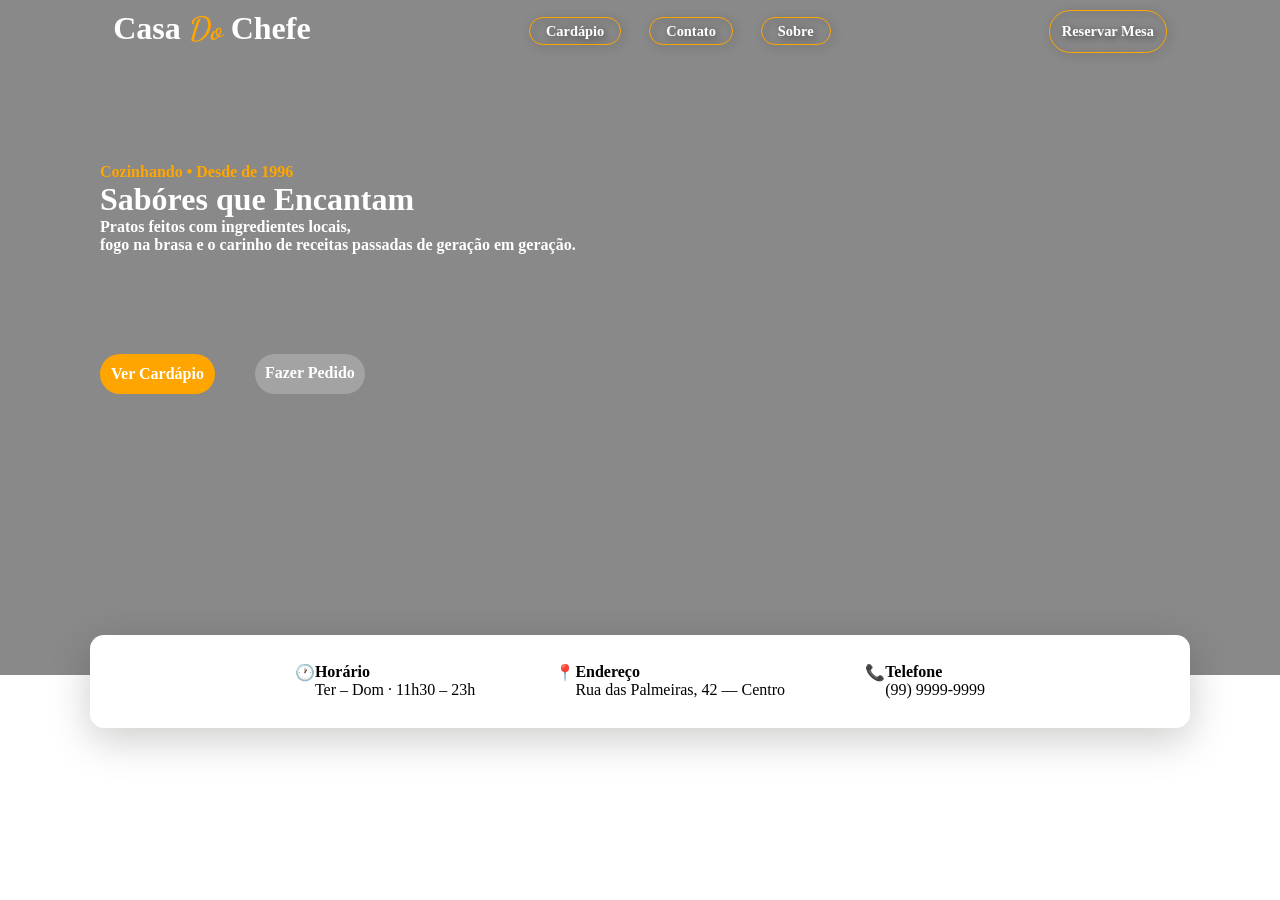
==== index.html @ 4aad68d4 "add initial HTML structure for Casa do Chefe" ====
<!DOCTYPE html>
<html lang="en">
<head>
  <meta charset="UTF-8">
  <meta name="viewport" content="width=device-width, initial-scale=1.0">
  <link rel="stylesheet" href="./CasadoChefe.css">
  <link rel="preconnect" href="https://fonts.googleapis.com">
  <link rel="preconnect" href="https://fonts.gstatic.com" crossorigin>
  <link href="https://fonts.googleapis.com/css2?family=BJCree:wght@400;500;600;700&family=Courgette&family=Dancing+Script:wght@400..700&family=M+PLUS +U:wght@100..900&family=Oswald:wght@200..700&family=Plus+Jakarta+Sans:ital,wght@0,200..800;1,200..800&family=Saira:ital,wght@0,100..900;1,100..900&  family=Source+Code+Pro:ital,wght@0,200..900;1,200..900&display=swap" rel="stylesheet">
  <link rel="preconnect" href="https://fonts.googleapis.com">
  <link rel="preconnect" href="https://fonts.gstatic.com" crossorigin>
  <link href="https://fonts.googleapis.com/css2?family=BJCree:wght@400;500;600;700&family=Courgette&family=Dancing+Script:wght@400..700&family=M+PLUS +U:wght@100..900&family=Nunito:ital,wght@0,200..1000;1,200..1000&family=Oswald:wght@200..700&family=Plus+Jakarta+Sans:ital,wght@0,200..800;1,200..800& family=Saira:ital,wght@0,100..900;1,100..900&family=Source+Code+Pro:ital,wght@0,200..900;1,200..900&display=swap" rel="stylesheet">
  <link rel="preconnect" href="https://fonts.googleapis.com">
  <link rel="preconnect" href="https://fonts.gstatic.com" crossorigin>
  <link rel="preconnect" href="https://fonts.googleapis.com">
  <link rel="preconnect" href="https://fonts.gstatic.com" crossorigin>
  <link href="https://fonts.googleapis.com/css2?family=BJCree:wght@400;500;600;700&family=Courgette&family=Dancing+Script:wght@400..700&family=Great+Vibes& family=M+PLUS+U:wght@100..900&family=Nunito:ital,wght@0,200..1000;1,200..1000&family=Oswald:wght@200..700&family=Plus+Jakarta+Sans:ital,wght@0,200..800; 1,200..800&family=Saira:ital,wght@0,100..900;1,100..900&family=Source+Code+Pro:ital,wght@0,200..900;1,200..900&display=swap" rel="stylesheet">
  <title>Casa do Chef</title>
</head>

<body>
  <header class="header">
    <nav class="topbar">
      <h1 id="logo">Casa<span class="do">&nbsp;Do&nbsp;</span>Chefe</h1>
      <ul class="nav-list">
        <li>
          <a class="listah" href="#">Cardápio</a>
        </li>
        <li>
          <a class="listah" href="#">Contato</a>
        </li>
        <li>
          <a class="listah" href="#">Sobre</a>
        </li>
      </ul>
      <a class="listah" id="list" href="">Reservar Mesa</a>
    </nav>
  <div class="conteiner">
    <p class="tag">Cozinhando • Desde de 1996</p>
    <h1 class="titulo">Sabóres que Encantam</h1>
    <p class="desc">Pratos feitos com ingredientes locais, <br>fogo na brasa e o carinho de receitas passadas de geração em geração.</p>
  </div>
  <div class="butao">
    <a id="botaoa" href="#">Ver Cardápio</a>
    <a id="botaob" href="#">Fazer Pedido</a>
  </div>
  <img class="SegundaLogo" src="./SegundaLogo.png" alt="">
  </header>
<main>
  <section class="barra-infos">
    <div class="conteiners-infos">

      <div class="info-time">
        <span class="info-icon">🕐</span>
        <div>
          <strong>Horário</strong>
          <p>Ter – Dom · 11h30 – 23h</p>
        </div>
      </div>

      <div class="info-ender">
        <span class="ender-icon">📍</span>
        <div>
          <strong>Endereço</strong>
          <p>Rua das Palmeiras, 42 — Centro</p>
        </div>
      </div>

      <div class="info-tel">
        <span class="tel-icon">📞</span>
        <div>
          <strong>Telefone</strong>
          <p>(99) 9999-9999</p>
        </div>
      </div>

    </div>
  </section>
</main>
</body>
</html>
---- CasadoChefe.css ----
:root {
  --main-bg-color: rgb(255, 255, 255);
  --shadow: 0 12px 40px rgba(10, 8, 6, 0.205);
}

.header {
  color: #fff;
  min-height: 75vh;
  display: flex;
  position: relative;
  flex-direction: column;
  background: url(./BackGroundInicio.png) center / cover no-repeat;
}
.header::before {
  content: "";           /* obrigatório para existir */
  position: absolute;    /* flutua sobre o header */
  top: 0;
  left: 0;
  width: 100%;           /* cobre toda a largura */
  height: 100%;          /* cobre toda a altura */
  background: rgba(20, 20, 20, 0.5); /* vidro escuro semitransparente */
}

.conteiner, .butao, #logo {
  position: relative;
  z-index: 1;
}

.topbar {
display: flex;
justify-content: space-around;
padding: 10px;
}

#logo {
  display: flex;
  font-family: "BJCree", serif;
  font-weight: 900;
  font-style: normal;
  font-size: 2rem;
  /* text-shadow:
    -1px -1px 0 rgb(0, 0, 0),
     1px -1px 0 rgb(28, 28, 28),
    -1px  1px 0 rgb(63, 62, 62),
     1px  1px 0 rgb(77, 77, 77);  */
}

.do {
  font-family: "Dancing Script", cursive;
  font-optical-sizing: auto;
  font-style: normal;
  color: orange;
}

.nav-list {
  display: flex;
  gap: 28px;
  padding: 12px;
  font-family: "BJCree", serif;
  font-weight: 600;
  font-style: normal;
}

.nav-list a {
  text-decoration: none;
  color: inherit;
  cursor: pointer;
}
ul {
  list-style-type: none;
}

.listah {
  position: relative;
  padding: 0.3rem 1rem;
  font-size: 0.9rem;
  font-weight: 600;
  color: white;
  background: none;
  border: 1px solid orange;
  border-radius: 100px;
  cursor: pointer;
  overflow: hidden;
  transition: all 0.3s ease;
}

.listah {
  background: linear-gradient(orange 0 0) no-repeat calc(200% - var(--p, 0%))
    100% / 200% var(--p, 0.2em);
  transition: 0.3s var(--t, 0s),
    background-position 0.3s calc(0.3s - var(--t, 0s));
    filter: drop-shadow(2px 2px 4px rgba(0,0,0,0.6));
}

.listah:hover {
  --p: 100%;
  --t: 0.3s;
  color: #fff;
}

#list {
  text-decoration: none;
  color: inherit;
  display: flex;
  font-family: "BJCree", serif;
  font-weight: 600;
  font-style: normal;
  padding: 12px;
  filter: drop-shadow(2px 2px 4px rgba(0,0,0,0.6));
}

.nav-reserva {
  text-decoration: none;
  color: inherit;
  font-family: "BJCree", serif;
  font-weight: 600;
  font-style: normal;
  background-color: orange;
  border-radius: 20px;
  border: 5px solid orange;
  box-shadow: 20px;
}

.conteiner {
  display: flex;
  flex-direction: column;
  padding: 100px;
  font-style: normal;
  font-family: "BJCree", serif;
  font-weight: 600;
}

.tag {
  color: orange;
  font-weight: 600;
  color: orange;
}

.titulo {
  
}

.desc {
  
}

.butao {
  display: flex;
  margin-left: 100px;
  gap: 40px;
  font-family: "BJCree", serif;
  font-weight: 600;
  font-style: normal;
}

.butao a {
  text-decoration: none;
  color: inherit;
}

#botaoa {
  display: flex;
  background-color: orange;
  border: 1px dotted orange;
  border-radius: 20px;
  cursor: pointer;
  padding: 10px;
}
#botaoa:hover {
  background: rgba(255, 166, 0, 0.74);
  border-color: transparent;
}

#botaob {
  display: flex;
  background-color: rgba(255, 255, 255, 0.219);
  border: 6px hidden rgba(255, 255, 255, 0.521);
  border-radius: 20px;     /*dotted dashed double groove ridge inset outset*/
  cursor: pointer;
  padding: 10px;
}
#botaob:hover {
  background: rgba(255,255,255, 0.12);
  border-color: white;
}

.SegundaLogo {
  display: flex;
  flex-direction: row;
  justify-content: flex-end;
  margin-top: 170px;
  margin-left: 1500px;
  z-index: 2;
  width: 30%;
}
* {
  margin: 0;
  padding: 0;
  box-sizing: border-box;
}

body {
  width: 100%;
  overflow-x: hidden; 
}

.barra-infos {
  background: var(--main-bg-color);
  border-bottom: 1px solid var(--main-bg-color);
  margin-top: -40px;
  position: relative;
  z-index: 2;
  border-radius: 14px;
  width: min(1100px, 92%);
  margin-left: auto;
  margin-right: auto;
  box-shadow: var(--shadow);
}

.conteiners-infos {
  display: flex;
  flex-direction: row;
  grid-template-columns: repeat(3, 1fr);
  gap: 80px;
  padding: 28px 32px;
  justify-content: center;
  font-family: "BJCree", serif;
  font-weight: 300;
  font-style: normal;
}

.info-time {
  display: flex;
}

.info-ender {
  display: flex;
}

.info-tel {
  display: flex;
}


@media (max-width: 600px) {}
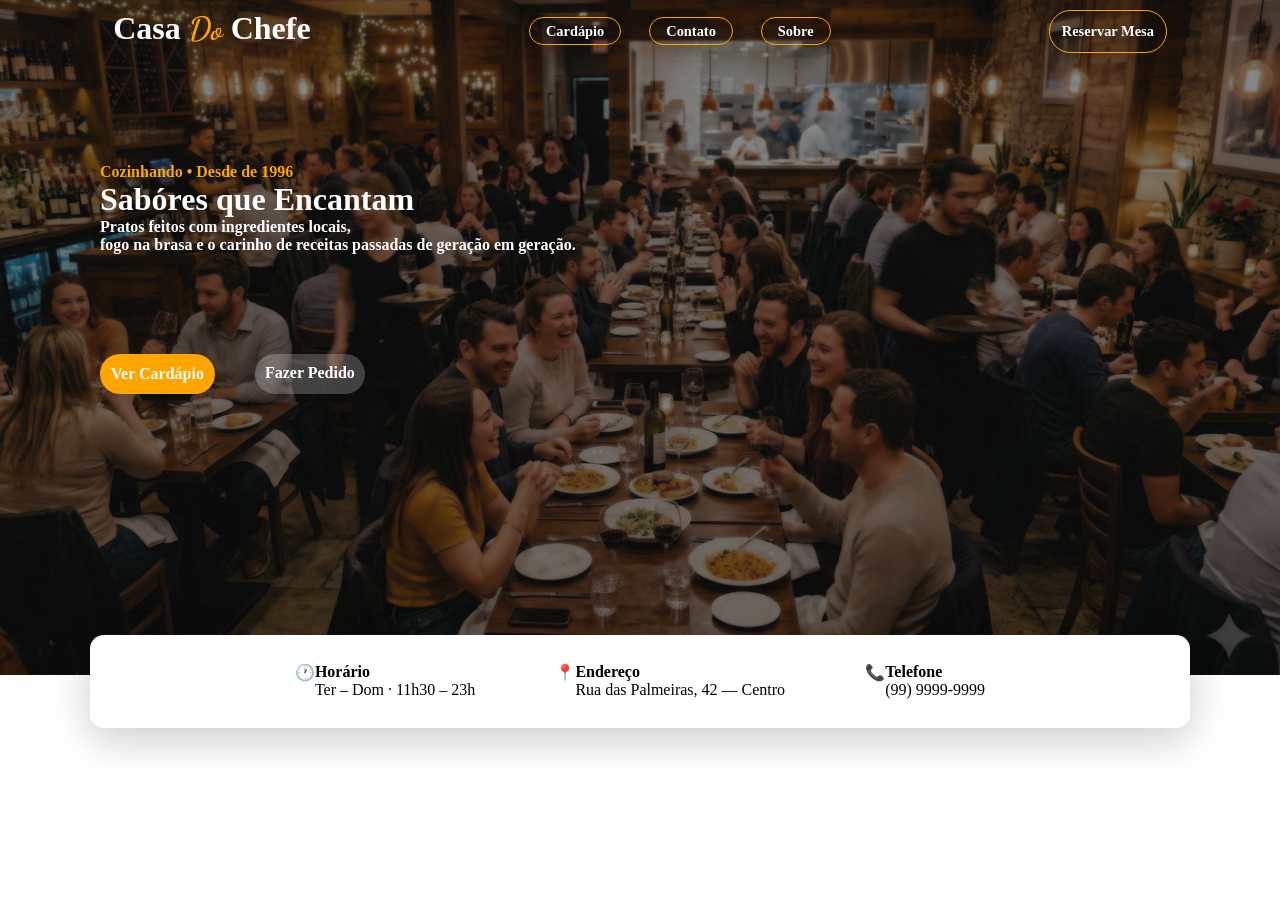
==== commit e7fdc90c: "Refactor code structure for improved readability and maintainability" ====
--- a/index.html
+++ b/index.html
@@ -44,7 +44,7 @@
     <a id="botaoa" href="#">Ver Cardápio</a>
     <a id="botaob" href="#">Fazer Pedido</a>
   </div>
-  <img class="SegundaLogo" src="./SegundaLogo.png" alt="">
+  <img class="SegundaLogo" src="./img/SegundaLogo.png" alt="">
   </header>
 <main>
   <section class="barra-infos">
--- a/CasadoChefe.css
+++ b/CasadoChefe.css
@@ -9,7 +9,7 @@
   display: flex;
   position: relative;
   flex-direction: column;
-  background: url(./BackGroundInicio.png) center / cover no-repeat;
+  background: url(./img/BackgroundInicio.png) center / cover no-repeat;
 }
 .header::before {
   content: "";           /* obrigatório para existir */
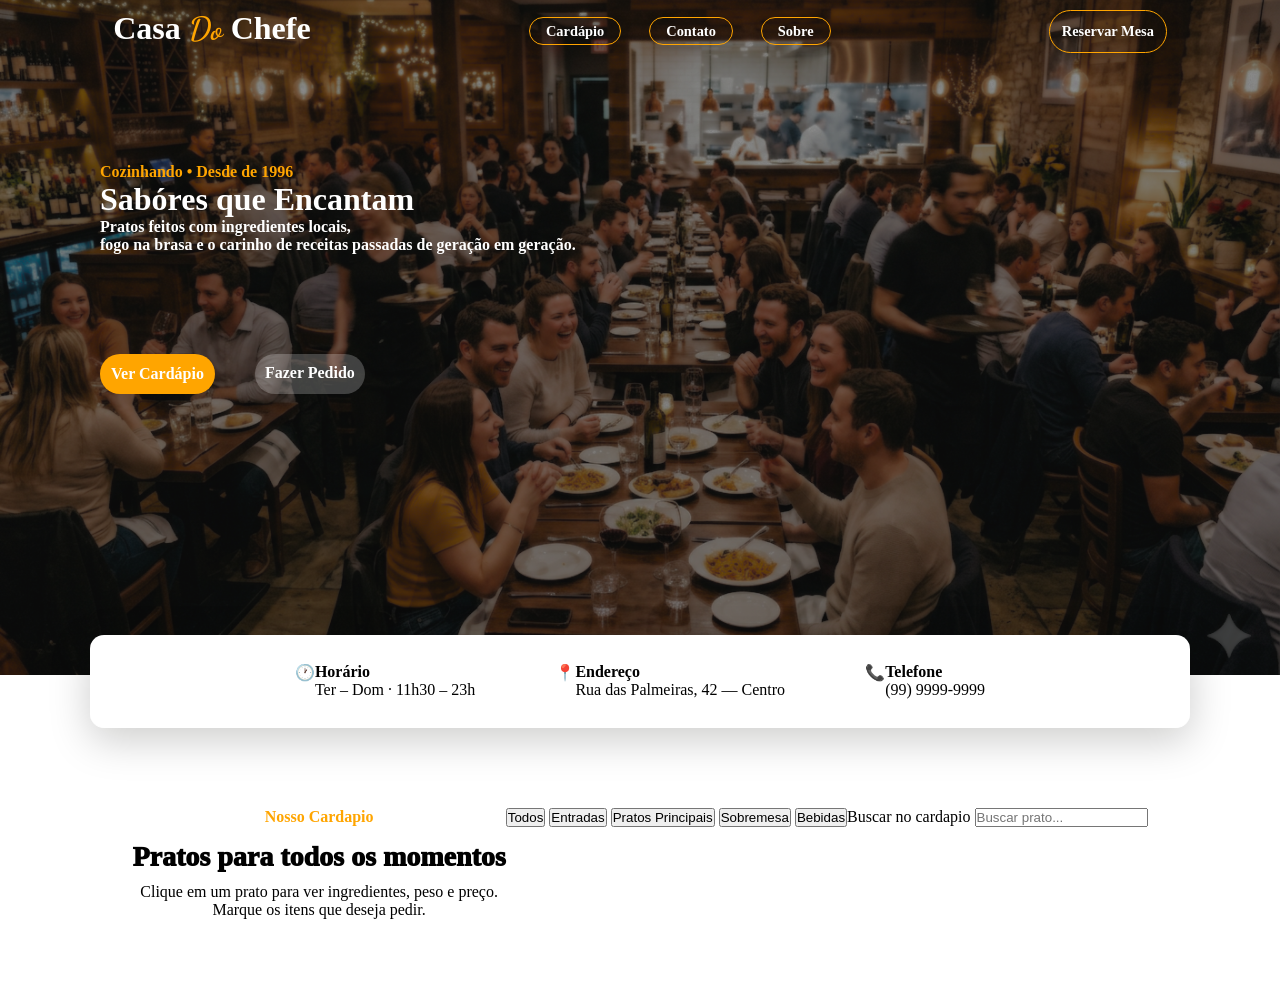
==== commit 23fdec4b: "adiciona seção de cardápio com estilo e descrição" ====
--- a/index.html
+++ b/index.html
@@ -73,8 +73,25 @@
           <p>(99) 9999-9999</p>
         </div>
       </div>
-
     </div>
+  </section>
+  <section class="cardapio container" id="menu">
+    <header class="card-header">
+      <p class="card-tag" >Nosso Cardapio</p>
+      <h2 class="card-titulo">Pratos para todos os momentos</h2>
+      <p class="card-desc">Clique em um prato para ver ingredientes, peso e preço. <br> Marque os itens que deseja pedir.</p>
+    </header>
+  <div>
+    <button class="btodos">Todos</button>
+    <button class="bentradas">Entradas</button>
+    <button class="bprincipais">Pratos Principais</button>
+    <button class="bsobremosa">Sobremesa</button>
+    <button class="bbebidas">Bebidas</button>
+  </div>
+  <label class="pesquisa">
+    <span>Buscar no cardapio</span>
+    <input type="pesquisa-c" id="barradepesquisa" placeholder="Buscar prato...">
+  </label>
   </section>
 </main>
 </body>
--- a/CasadoChefe.css
+++ b/CasadoChefe.css
@@ -229,6 +229,38 @@
   font-style: normal;
 }
 
+.cardapio {
+  display: flex;
+  justify-content: center;
+  padding: 80px 60px;
+}
+
+.card-header {
+  text-align: center;
+}
+
+.card-tag {
+  color: orange;
+  font-style: normal;
+  font-family: "BJCree", serif;
+  font-weight: 600;
+  margin-bottom: 15px;
+}
+
+.card-titulo {
+  font-style: normal;
+  font-family: "BJCree", serif;
+  font-weight: 1000;
+  font-size: 28px;
+  margin-bottom: 10px;
+}
+
+.card-desc {
+  font-style: normal;
+  font-family: "BJCree", serif;
+  font-weight: 500;
+}
+
 .info-time {
   display: flex;
 }
